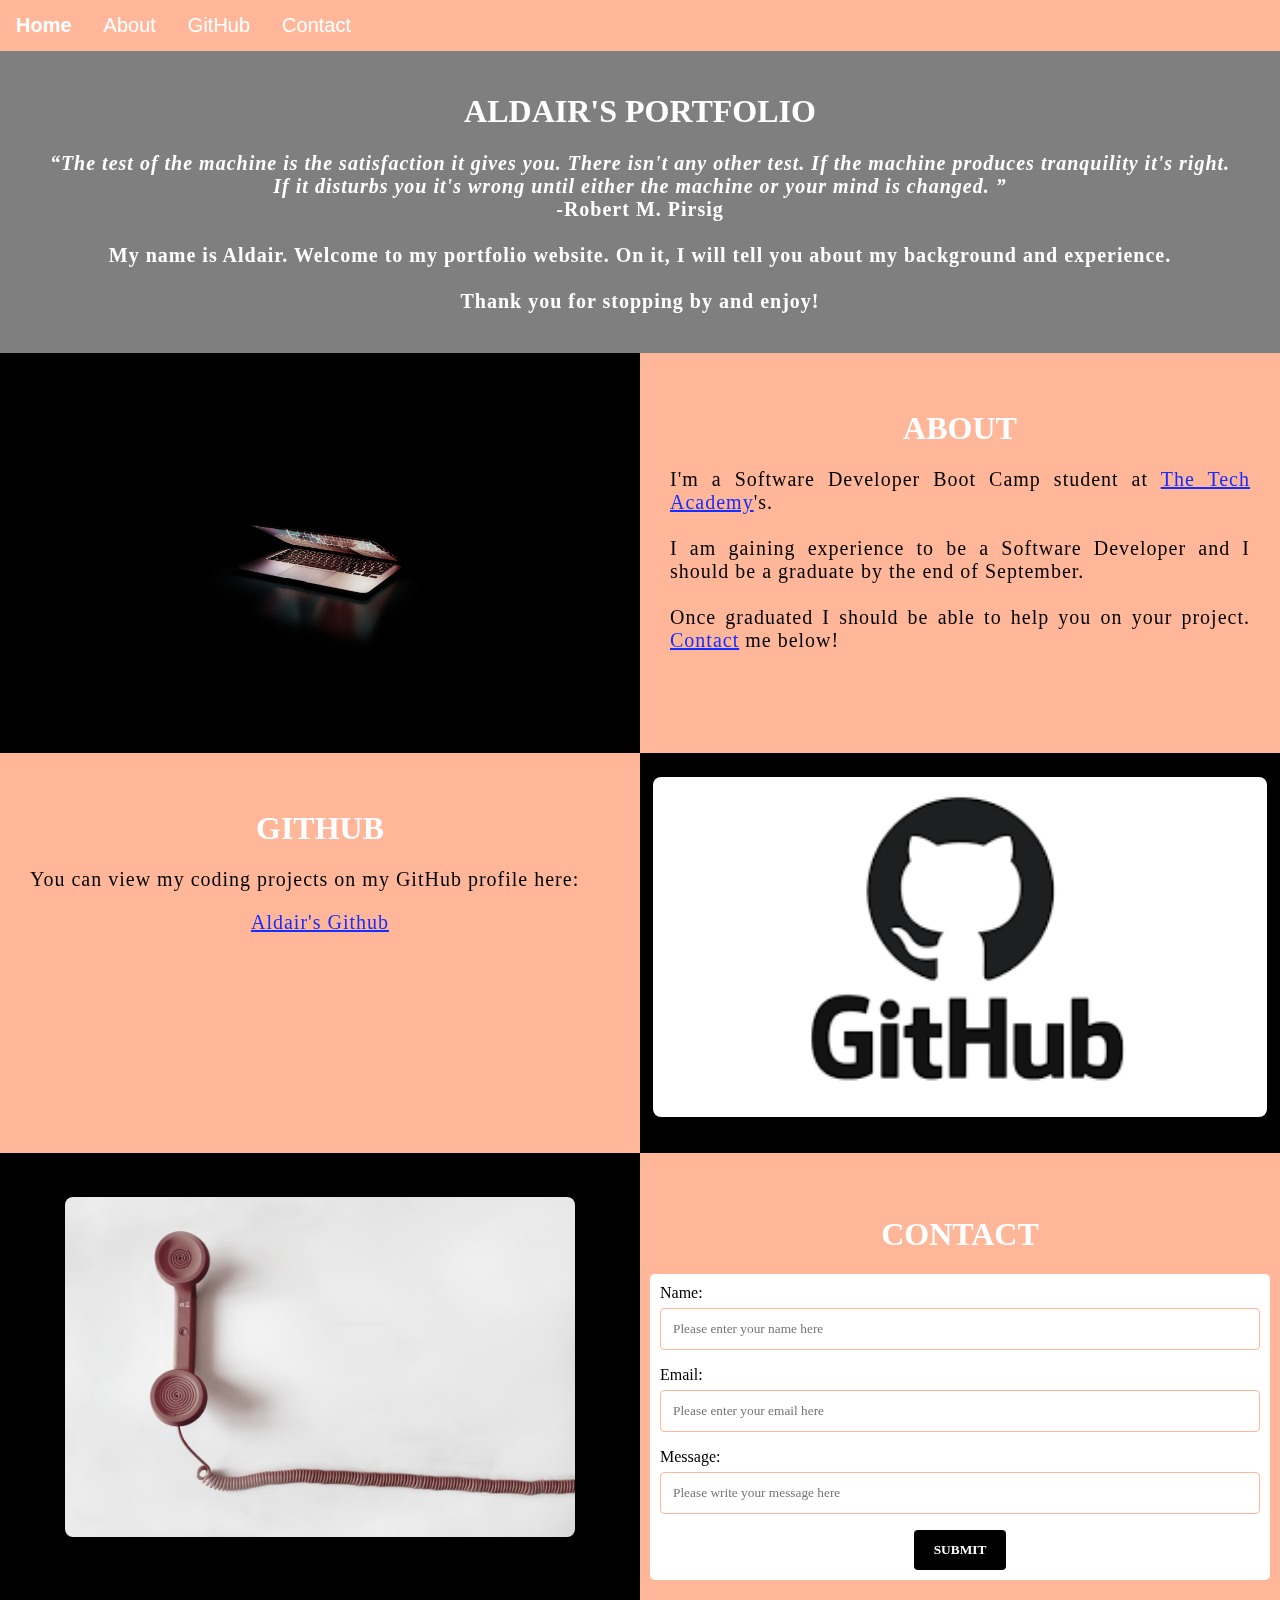
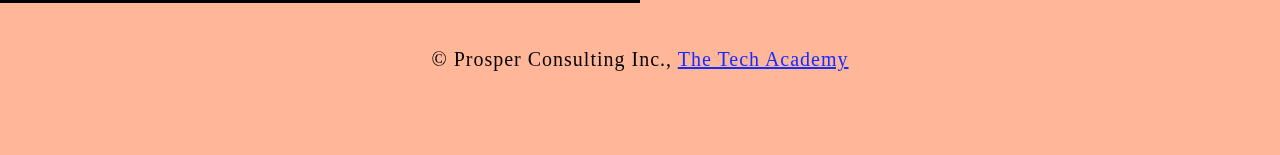
==== index.html @ 4adab044 "index" ====
<!DOCTYPE html>
<html>
    <!--Head-->
    <head>
        <meta charset="UTF-8">
        <meta name="viewport" content="width=device-width" />
        <title>Aldair's portfolio</title>
        <link rel="stylesheet" type="text/css" href="./css/portfolio.css">
    </head>

    <!--Body-->
    <body class="Background">
        
        <!--Navbar-->
        <div class="Navbar">
            <a class="active" href="#Home">Home</a>
            <a href="#About">About</a>
            <a href="#GitHub">GitHub</a>
            <a href="#Contact">Contact</a>
        </div>

        <!--Breaks inserted to add space between navbar and the first heading-->
        <br>
        <br>

        <!--Background video-->
        <div id="Home">
            <video autoplay muted loop id="Typing_Video">
                <source src="images/videos/typing.mp4" type="video/mp4">
                <!--Display message if video fails to run-->
                Your browser does not support HTML5 video.
            </video>
        </div>

        <!--Video text-->
        <div class="Video_Text">
            <h1 class="white-text">Aldair's Portfolio</h1>
            <strong>
                <p class="center">
                    <q>The test of the machine is the satisfaction it gives you. There isn't any other test. If the machine produces tranquility it's right. If it disturbs you it's wrong until either the machine or your mind is changed.
                    </q>
                    <br> -Robert M. Pirsig
                    <br>
                    <br> My name is Aldair. Welcome to my portfolio website. On it, I will tell you about my background and experience.
                    <br>
                    <br> Thank you for stopping by and enjoy! 
                </p>
            </strong>
        </div>

        <!--About section-->
        <div class="Row" id="About">
            <!--Left column-->
            <div class="Column_2">
                <img src="images/port/laptop.jpg" alt="Replace with your own image and description">
            </div>
            <!--Right column-->
            <div class="Column_1">
                <h1>About</h1>
                <p>
                    I'm a Software Developer Boot Camp student at <a href="https://www.learncodinganywhere.com" target="_blank">The Tech Academy</a>'s.
                    <br>
                    <br>I am gaining experience to be a Software Developer and I should be a graduate by the end of September.
                    <br>
                    <br>Once graduated I should be able to help you on your project. <a href="#Contact">Contact</a> me below!
                </p>
            </div>
        </div>

        <!--GitHub section-->
        <div class="Row" id="GitHub">
            <!--Left column-->
            <div class="Column_1">
                <h1>GitHub</h1>
                <p>
                    You can view my coding projects on my GitHub profile here:
                    <br>
                    <p class="center"><a href="https://github.com/aldairespiritu19" target="_blank">Aldair's Github</a></p>
                </p>
            </div>
            <!--Right column-->
            <div class="Column_2">
                <a href="https://github.com/the-tech-academy" target="_blank"><img src="images/port/github.jpg" alt="GitHub Logo"></a>
            </div>
        </div>

        <!--Contact section-->
        <div class="Row" id="Contact">
            <!--Contact image, left column-->
            <div class="Column_2 Column_tall">
                <img src="images/port/contact.jpg" alt="Contact_Image">
            </div>
            <!--Contact form, right column-->
            <div class="Column_1 Column_tall">
                <h1>Contact</h1>
                <!--This specifies where and how to send the form data; we are leaving it blank-->
                <form action="" method="POST"> <!-- Here we are utilizing a 3rd party service to submit the contact form data, insert your formspree endpoint in the action attribute -->
                    <label>Name:</label>
                        <input type="text" placeholder="Please enter your name here">
                    <label>Email:</label>
                        <input type="text" id="Email" name="Email" placeholder="Please enter your email here">
                    <label>Message:</label>
                        <input type="text" id="Message" name="Message" placeholder="Please write your message here">
                        <input type="submit" value="SUBMIT">
                </form>
            </div>
        </div>

        <!--Footer section-->
        <footer>
            <p>
                <p class="center">&copy Prosper Consulting Inc., <a href="https://www.learncodinganywhere.com/" target="_blank">The Tech Academy</a></p>
                <br>
            </p>
        </footer>
    </body>
</html>
---- css/portfolio.css ----
/***** GENERAL STYLING *****/
/* Body */
body {
    margin: 0%  /* This ensures our site displays all the way to the edge of the browser screen */
}

/* Heading 1 elements */
h1 {
    text-transform: uppercase; /* Capitalizing all h1 headings */
    font-family: "Trebuchet MS", Optima; /* Sets the font family of all h1 headings */
    text-align: center; /* Centering all h1 elements */
    margin-top: 3%; /* Adds a small margin above h1 elements */
    color: #ffffff; 
}

/* Heading 1 element hover effect */
h1:hover {
    filter: grayscale(50%); /* Adds a slightly gray filter to the h1 headings when hovered over */
    transform: scale(1.1); /* When the h1 elements are hovered over they increase in size by 1.1 */
    transition: transform 1s; /* This causes the transformation to last 1 second */
}

/* Styling for portfolio title text */
.white-text {
    color: #fff; /* This is used to change the color of the portfolio title text */
}

/* Paragraph elements */
p {
    font-family: Perpetua, Rockwell Extra Bold;
    text-align: justify; /* Justify text within paragraph elements */
    letter-spacing: 1px; /* This expands the text slightly */
    font-size: 20px;
    padding-left: 20px; /* Adds padding to the left of the paragraph element */
    padding-right: 20px; /* Adds padding to the right of the paragraph element */
}

/* Paragraph element hover effect */
p:hover {
    transition: transform 1s; /* This makes the transform effect last 1 second */
	transform: scale(1.01); /* This makes the paragraphs increase slightly in size when hovered over */
}

/* Center class - this applies to all elements with the class "center" */
.center {
    text-align: center; /* This center aligns the text */
}

/* Center class hover effect - This only affects the quote, github link, and footer */
.center:hover {
    transition: transform 2s; /* This makes the transform effect last 2 seconds */
    transform: scale(1.1); /* This makes the elements with class "center" increase in size by 1.1 when hovered over */
}

/* Anchor elements */
a {
    color: rgb(22, 45, 255); /* This ensures all links are blue */
}

/* Quotation elements */
q {
    font-style: italic; /* This makes the quote italicized */
}

/* Image elements */
img {
    filter: grayscale(75%); /* This rids our pictures of 75% of their color */
    border-radius: 8px; /* Gives all images slightly rounded corners */
    max-width: 100%; /* Ensures all images stay within the width of their container */
    height: 340px; /* Sets the height of all images */
    display: block; /* By specifying block display we can ensure our images are able to be centered */
    margin-left: auto; /* In combination with "margin-right: auto" this centers all images */
    margin-right: auto;
}

/* Image element hover effects */
img:hover {
	filter: grayscale(5%);  /* Brings back most of the image's color when hovered over */
    transition: transform 1s; /* Transition lasts 1 second */
	transform: scale(1.1); /* Image is increased slightly when hovered over */
}

/* The @media rule is used in media queries to apply different styles for different media/types of devices */
/* On screens 576px and smaller the images will be 100px tall and centered vertically in the column */
@media screen and (max-width: 576px) {
    img {
        height: 100px;
        margin-top: 150px;
    }
}

/* Styling for footer element */
footer {
    padding: 2%; /* This gives the footer padding that is equal to 2% of the width of the element's area */
    background-color: rgb(255, 182, 153);
}
/***** END OF GENERAL STYLING *****/

/***** NAVBAR STYLING *****/
.Navbar {
    overflow: hidden; /* This ensures that any content that overflows beyond the boundary of our nav bar is not displayed */
    background-color: rgb(255, 182, 153); /* This colors the navbar peach */
    position: fixed; /* This keeps the navbar at the top of the screen as we scroll */
    top: 0; /* This ensures no space is displayed above the navbar */
    width: 100%; /* This makes the navbar span the entire width of the page */
    z-index: 1; /* This ensures other elements don't display over the navbar */
    -webkit-animation: moveNav 5s; /* This applies the moveNav animation below for Safari 4.0 - 8.0 */
    animation: moveNav 5s; /* This applies the moveNav animation for all other browsers */
}

/* moveNav animation effect for moving the nav bar in from the left of the screen */
@keyframes moveNav {
    from {left: -100vw;} /* The navbar is starting off screen to the left */
    to {left: 0vw;} /* This moves the navbar into place on the screen */
}

/* Navbar links */
.Navbar a {
    float: left; /* This specifies that the text floats on the left on the navbar */
    display: block; /* This ensures that other text will be displayed on the same line or row, instead of a new line */
    color: rgb(255, 255, 255); /* This is the font color for text on our navbar */
    padding: 14px 16px; /* This adds padding around our text */
    text-decoration: none; /* This gets rid of the underlines under the text on our navbar */
    font-family: Avant Garde, Helvetica; /* This specifies the font family for text on our navbar */
    font-size: 20px; /* This specifies the font size for text on our navbar */
    text-align: center; /* This centers the text within its container */
    position: relative; /* This sets the text relative to its normal positioning, allowing us to use the animation below */
    -webkit-animation: moveNavText 5.75s; /* Animation for Safari 4.0 - 8.0 */
    animation: moveNavText 5.75s; /* Applies the moveNavText animation for 5.75s */ 
}

/* moveNavText animation effect for moving the navbar text from above the view to the navbar */
@keyframes moveNavText {
    from {top: -100vw;} /* This sets the navbar text 100% above the viewport */
    to {top: 0vw;} /* This lowers the navbar text onto the navbar */
}

/* Screens 576px and smaller will display navbar links equally distributed */
@media screen and (max-width: 576px) {
    .Navbar a{
        width: 25%; /* This makes each link take up 1/4 of the navbar */
        font-size: 12px;
    }
}

/* Navbar hover effects */
.Navbar a:hover {
    background-color: rgb(255, 182, 153); /* Defines the background color that will display when you hover over the link */
    color: rgb(255, 255, 255); /* This defines the font color that will display when navbar a elements are hovered over */
    font-weight: bold; /* This makes the text on the navbar bold when hovered over */
}

/* Navbar home button */
.Navbar a.active { /* This targets the a element on the navbar with the "active" class */
    background-color: rgb(255, 182, 153);
}
/***** END OF NAVBAR STYLING *****/

/***** VIDEO STYLING *****/
/* Formatting for background video */
#Typing_Video {
    position: fixed; /* This fixes the video to the page */
    right: 0; /* This ensures there is no space between the edge of the video and the edge of the page */
    bottom: 0; /* This ensures no space between the bottom of the video and the bottom of the page */
    min-width: 100%; /* This ensures the video is displayed across the full width of the page */
    z-index: -1; /* This places the video behind the other elements on the page */
}

/* Screens that are 576px and smaller will not display the background video */
@media screen and (max-width: 576px) {
    #Typing_Video {
        display: none;
    }
}

/* Texts over the video */
.Video_Text {
    background: rgba(0, 0, 0, 0.5); /* This provides a semi-transparent background for the text to sit over */
    color: rgb(255, 255, 255); /* Makes the font color white */
    width: 100%; /* Ensures the video-text container fills the width of the video */
    padding: 20px; /* This adds padding around the video-text container so that the background goes slightly beyond the text */
    position: relative; /* This sets the text relative to its normal positioning, allowing us to use the animation below */
    -webkit-animation: moveVideoText 5.75s;
    animation: moveVideoText 5.75s;
}

/* This animation effect causes the overlay video text to move up from the bottom of the page upon page load */
@keyframes moveVideoText {
    from {top: -100vw;} /* This sets the position of the video text to above the viewport */
    to {top: 0vw;} /* This moves the video text to the normal positioning on the viewport */
}
/***** END OF VIDEO STYLING *****/

/***** TABLE STYLING -  this section covers the styling of the columns and rows within the table *****/
* { /* The asterisk is a universal selector that applies this effect to all elements on the page */
    box-sizing: border-box; /* This creates a box with a border within which we will place most of our text */
} 

.Column_1 {
    float: left;
    width: 50%; /* This ensures the column takes up half of the page width */
    padding: 10px;
    padding-top: 3%; /* This ensures there is space between the top of the column and our headings */
    height: 400px; /* This sets the height of the column to 400px -  this may need to be adjusted depending on the text you enter */
    background-color: rgb(255, 182, 153); /* Sets the background color of the columns with class Column_1 */
}

/* Screens 576px and smaller will display a scroll bar if the text overflows the column height */
@media screen and (max-width: 576px) {
    .Column_1 {
        overflow: auto;
    }
}

.Column_2 {
    float: left;
    width: 50%;
    padding: 10px;
    padding-top: 1.9%;
    height: 400px;
    background-color: rgb(0, 0, 0);
}

/* This class is applied to the columns in the final row, overriding the height and padding to provide more room for the contact form  while keeping the rest of the formatting from Column_1 or Column_2 */
.Column_tall {
    padding-top: 3.5%;
    height: 450px;
}

/* This inserts something after the content of selected elements (in this case the elements with class "Row") */
.Row:after {
	content: ""; /* By leaving this blank, we are allowing the footer (covered lower down) to be displayed - removing it makes the footer overwrite a column */
	display: table; /* The display property specifies the type of display behavior; the table value tells the browser to treat the element as a table */
	clear: both; /* This clears any other elements from floating on the left or the right of an element */
}
/***** END OF TABLE STYLING *****/

/***** CONTACT FORM STYLING *****/
/* input[type=text] targets all text input sections of the contact form */
input[type=text] {
    width: 100%; /* Each input box covers the full width of the container */
    padding: 12px; /* Adds padding within the text box */
    border: 1px solid rgb(255, 182, 153); /* Setting a solid border and its color */
    border-radius: 4px; /* Slightly rounds the corners of the text box border */
    box-sizing: border-box; /* This creates a box with a border around the contact form input boxes */
    margin-top: 6px; /* Adds a margin to the top of the text box */
    margin-bottom: 16px; /* Adds a margin to the bottom of the text box */
    resize: vertical; /* This allows the user to resize the text boxes vertically */
    font-family: Perpetua, Rockwell Extra Bold;
}

/* Hover effects for input boxes */
input[type=text]:hover {
    box-shadow: 0 0 5px rgb(255, 182, 153) inset; /* This creates a blue shadow in the text box when hovered over by the user */
}

/* Submit button */
input[type=submit] {
    background-color: black; /* Sets the background color of the submit button to black */
    color: white; /* Sets the font color of the Submit button to white */
    font-weight: bold; /* Makes the font of the submit button bold */
    padding: 12px 20px; /* Adds padding to the submit button */
    border: none; /* Removes the border from the submit button */
    border-radius: 4px; /* Gives the submit button the same rounded corners as the text boxes */
    cursor: pointer; /* Changes the cursor to pointer when over the submit button */
    display: block; /* Allows the submit button to be centered */
    margin-left: auto; /* In combination with "margin-right: auto" this will center the submit button */
    margin-right: auto;
    font-family: Perpetua, Rockwell Extra Bold;
}

/* Hover effect for submit button */
input[type=submit]:hover {
    background-color: white; /* Turns the background of the submit button white when the user hovers over it */
    color: rgb(0, 0, 0); /* Turns the font black when hovered over */
    transform: scale(1.5); /* Makes the button increase 1.5 times in size */
    transition: transform 1.5s; /* Makes the transform effect last 1.5 seconds */
}

/* Form element */
form {
    border-radius: 5px; /* Rounds the corners of the contact form */
    background-color: rgb(255, 255, 255); 
    padding: 10px; /* Adds padding to the contact form */
    font-family: "Trebuchet MS", Optima;
}
/***** END OF CONTACT FORM STYLING *****/
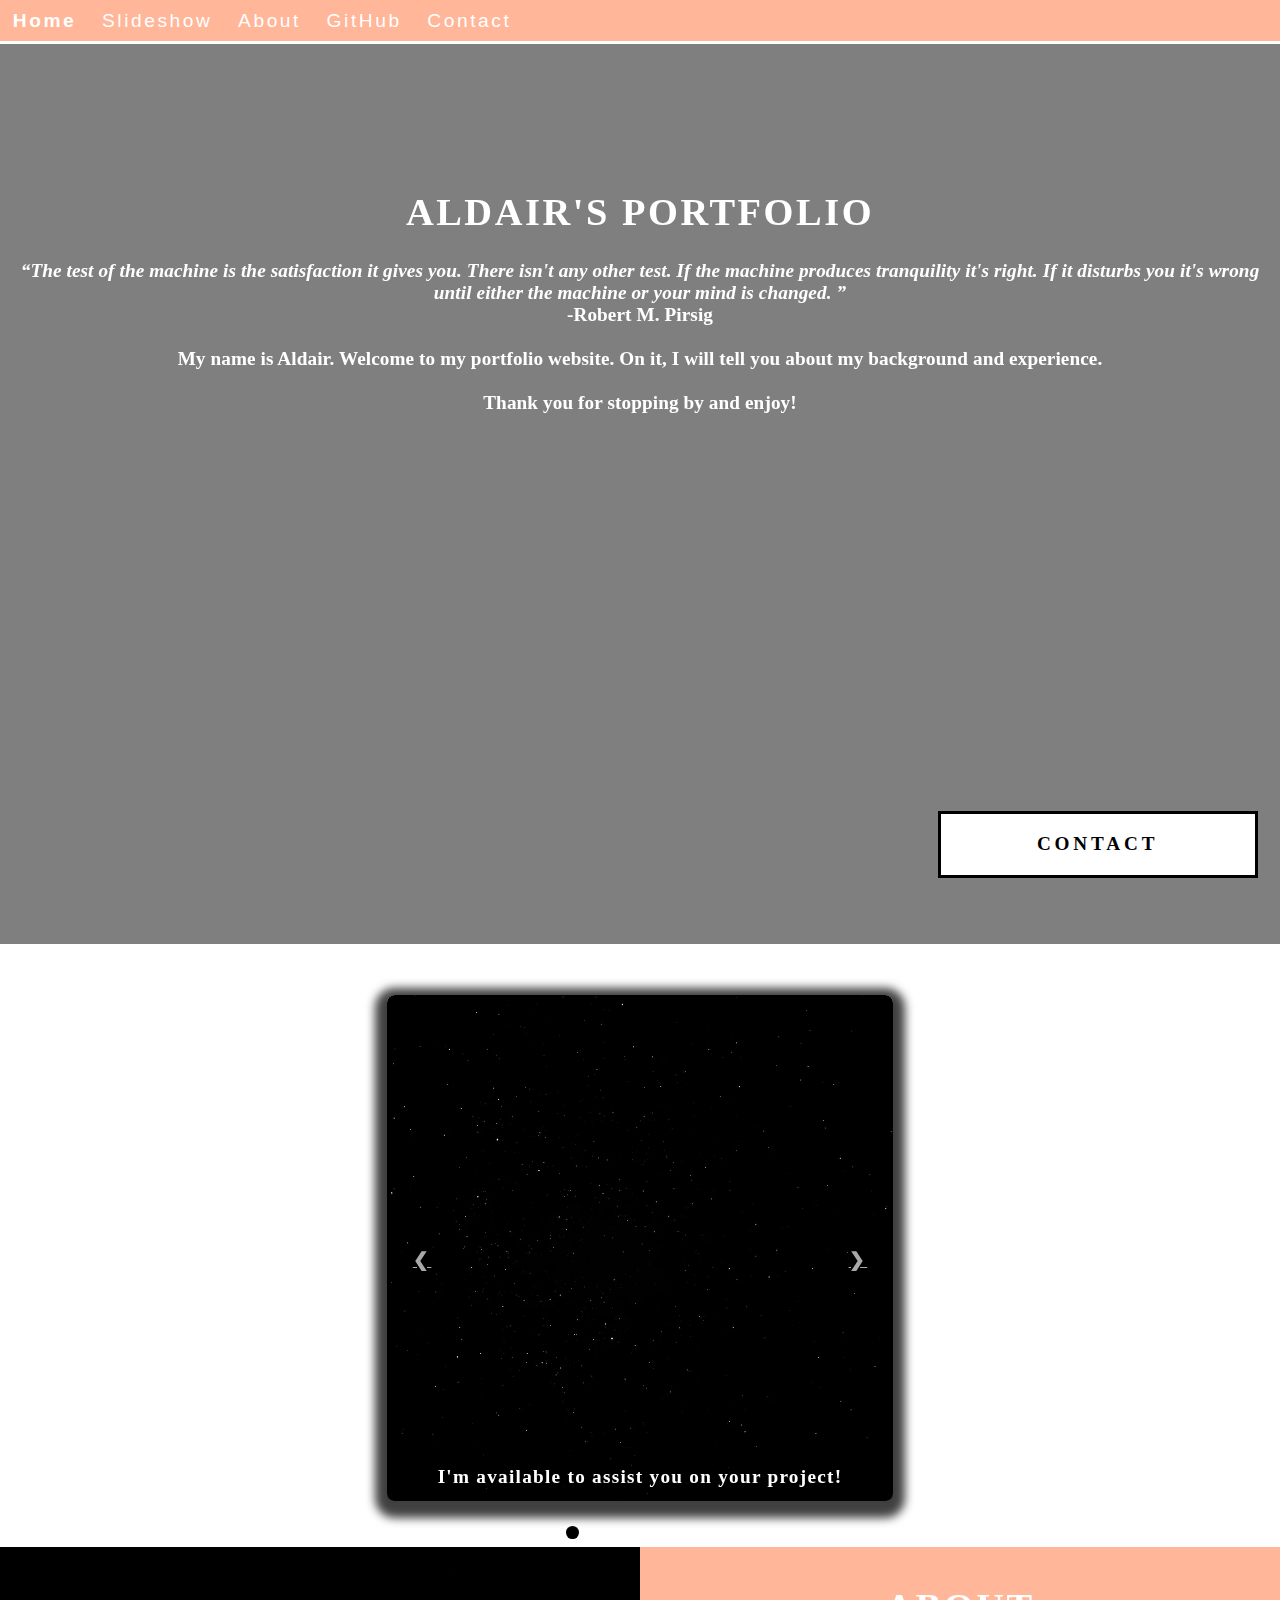
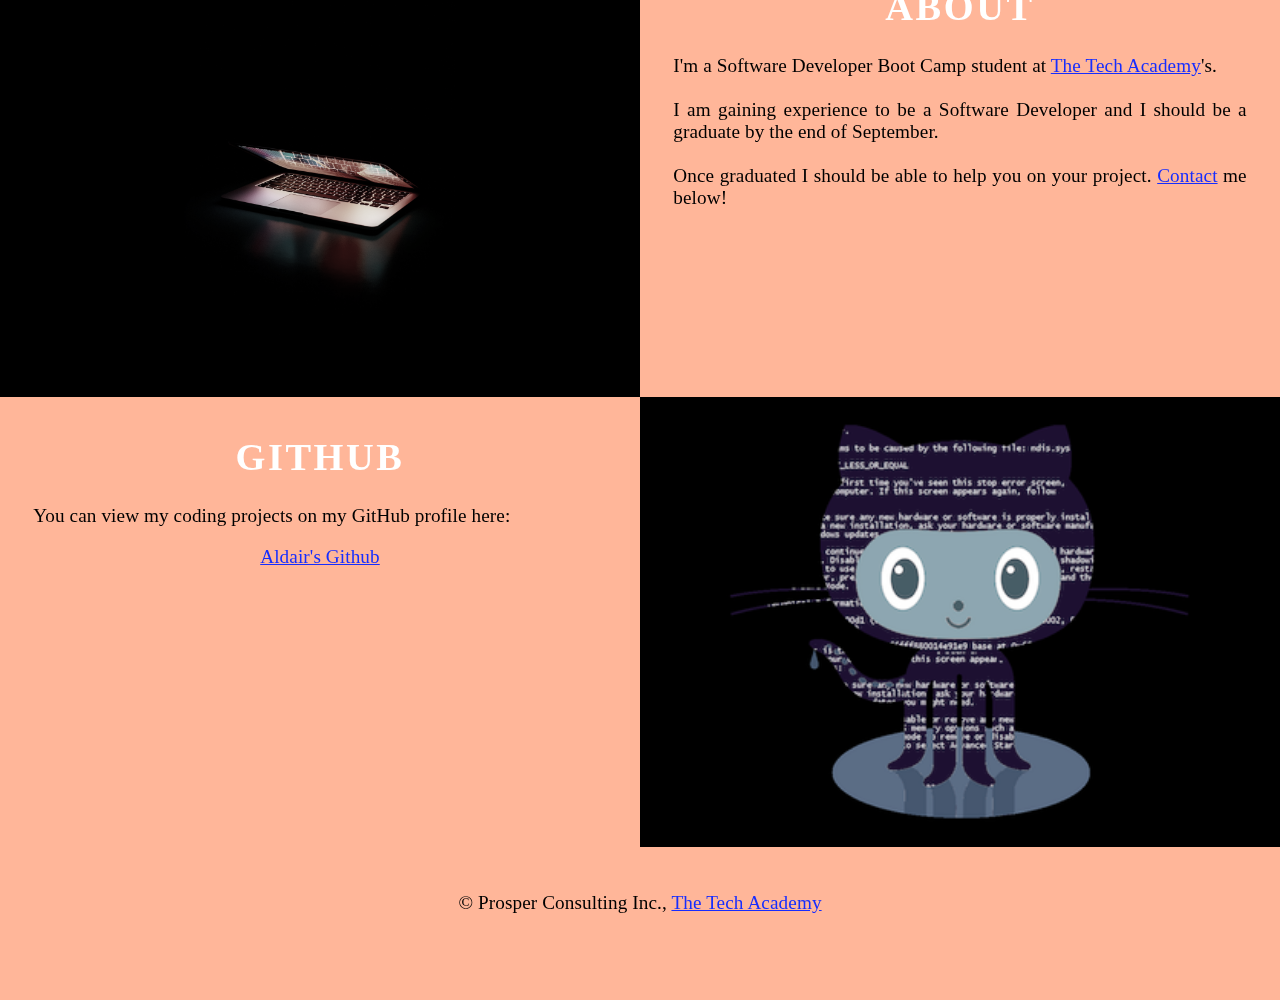
==== commit fede7dcb: "updated" ====
--- a/index.html
+++ b/index.html
@@ -14,9 +14,12 @@
         <!--Navbar-->
         <div class="Navbar">
             <a class="active" href="#Home">Home</a>
+            <!-- New section added -->
+            <a href="#Slideshow">Slideshow</a>
             <a href="#About">About</a>
             <a href="#GitHub">GitHub</a>
-            <a href="#Contact">Contact</a>
+            <!-- Onclick and ondblclick functions added to open and close the contact form -->
+            <a onclick="openForm()" ondblclick="closeForm()">Contact</a>
         </div>
 
         <!--Breaks inserted to add space between navbar and the first heading-->
@@ -48,6 +51,57 @@
             </strong>
         </div>
 
+        <!-- Slideshow section added -->
+        <div id="Slideshow">
+            <div id="Slideshow_Background"> 
+                <div id="Slideshow_Container">
+                    <!-- Slide 1 of 6 -->
+                    <div class="mySlides fade">
+                        <img class="Slideshow_Images" src="images/port/Square Personal Photo.jpg" alt="Picture of yourself">
+                        <div class="text">I'm available to assist you on your project!</div>
+                    </div>
+                    <!-- Slide 2 of 6 -->
+                    <div class="mySlides fade">
+                        <img class="Slideshow_Images" src="images/port/HTML_CSS_and_JavaScript.jpg" alt="HTML, CSS, and JS logos"> 
+                        <div class="text">I am a full-stack software developer,<br> trained in:<br>HTML, CSS, JavaScript,</div>
+                    </div>
+                    <!-- Slide 3 of 6 -->
+                    <div class="mySlides fade">
+                        <img class="Slideshow_Images" src="images/port/Python.jpg" alt="Python logo">
+                        <div class="text">the popular programming language Python,</div>
+                    </div>
+                    <!-- Slide 4 of 6 -->
+                    <div class="mySlides fade">
+                        <img class="Slideshow_Images" src="images/port/C_Sharp_and_Dot_NET.jpg" alt="C# logo">
+                        <div class="text">C#, .NET Framework, ASP.NET, MVC, </div>
+                    </div>
+                    <!-- Slide 5 of 6 -->
+                    <div class="mySlides fade">
+                        <img class="Slideshow_Images" src="images/port/SQL_and_Database.jpg" alt="SQL logo"> 
+                        <div class="text">back end development, databases and SQL.</div>
+                    </div>
+                    <!-- Slide 6 of 6 -->
+                    <div class="mySlides fade">
+                        <img class="Slideshow_Images" src="images/port/Square Custom Picture.jpg" alt="Replace with a picture of your choosing"> 
+                        <div class="text"><a class="white-text" onclick="openForm()" href="#Contact">Contact me now!</a></div> 
+                    </div>
+                    <!-- Previous and next buttons -->
+                    <a class="Previous" onclick="plusSlides(-1)">&#10094;</a>
+                    <a class="Next" onclick="plusSlides(1)">&#10095;</a>
+                </div>
+                <br> <!-- Adds a space between the slideshow images and the dots -->
+
+                <!-- Slideshow dots (these are another way for users to navigate through the slideshow) -->
+                <div style="text-align: center">
+                    <span class="dot" onclick="currentSlide(1)"></span>
+                    <span class="dot" onclick="currentSlide(2)"></span>
+                    <span class="dot" onclick="currentSlide(3)"></span> 
+                    <span class="dot" onclick="currentSlide(4)"></span> 
+                    <span class="dot" onclick="currentSlide(5)"></span> 
+                    <span class="dot" onclick="currentSlide(6)"></span> 
+                </div>
+            </div>
+
         <!--About section-->
         <div class="Row" id="About">
             <!--Left column-->
@@ -62,7 +116,7 @@
                     <br>
                     <br>I am gaining experience to be a Software Developer and I should be a graduate by the end of September.
                     <br>
-                    <br>Once graduated I should be able to help you on your project. <a href="#Contact">Contact</a> me below!
+                    <br>Once graduated I should be able to help you on your project. <a onclick="openForm()">Contact</a> me below!
                 </p>
             </div>
         </div>
@@ -80,28 +134,27 @@
             </div>
             <!--Right column-->
             <div class="Column_2">
-                <a href="https://github.com/the-tech-academy" target="_blank"><img src="images/port/github.jpg" alt="GitHub Logo"></a>
+                <a href="https://github.com/aldairespiritu19" target="_blank"><img src="images/port/github.jpg" alt="GitHub Logo"></a>
             </div>
         </div>
 
-        <!--Contact section-->
-        <div class="Row" id="Contact">
-            <!--Contact image, left column-->
-            <div class="Column_2 Column_tall">
-                <img src="images/port/contact.jpg" alt="Contact_Image">
-            </div>
-            <!--Contact form, right column-->
-            <div class="Column_1 Column_tall">
-                <h1>Contact</h1>
-                <!--This specifies where and how to send the form data; we are leaving it blank-->
-                <form action="" method="POST"> <!-- Here we are utilizing a 3rd party service to submit the contact form data, insert your formspree endpoint in the action attribute -->
-                    <label>Name:</label>
-                        <input type="text" placeholder="Please enter your name here">
-                    <label>Email:</label>
-                        <input type="text" id="Email" name="Email" placeholder="Please enter your email here">
-                    <label>Message:</label>
-                        <input type="text" id="Message" name="Message" placeholder="Please write your message here">
-                        <input type="submit" value="SUBMIT">
+        <!-- Contact form -->
+        <div id="Contact">
+            <button onclick="openForm()" class="Pop_Up_Button">CONTACT</button>
+            <div class="form-popup" id="myForm">
+                 <form action="https://formspree.io/info@learncodinganywhere.com" method="POST" class="form-container"> <!-- Here we are using a free online service from https://formspree.io/ to send our contact form to an email address of our choosing - note: it will not run unless live on the internet, you have to push it to your online website first -->
+                     <h1>Contact</h1>
+                     <label for="name"><b>Name</b></label>
+                       <input type="text" placeholder="Type your name here" name="name" required>
+                     <label for="phone"><b>Phone</b></label>
+                       <input type="text" placeholder="Type your phone number here" name="phone">
+                     <label for="email"><b>Email</b></label>		
+                       <input type="text" placeholder="Type your email address here" name="email" required>
+                     <label for="message"><b>Message</b></label>
+                       <input type="text" placeholder="Type your message here" name="message">
+          
+                     <button type="submit" class="btn">SUBMIT</button>
+                     <button type="button" class="btn cancel" onclick="closeForm()">CLOSE</button>
                 </form>
             </div>
         </div>
@@ -113,5 +166,6 @@
                 <br>
             </p>
         </footer>
+        <script src="js/portfolio.js"></script>
     </body>
 </html>--- a/css/portfolio.css
+++ b/css/portfolio.css
@@ -1,7 +1,25 @@
 /***** GENERAL STYLING *****/
+
+/*Affects entire document */
+html {
+    scroll-behavior: smooth; /*This ensures that the page scrolling is smooth when the buttons on the nav bar is clicked */
+}
+
 /* Body */
 body {
-    margin: 0%  /* This ensures our site displays all the way to the edge of the browser screen */
+    margin: 0%;  /* This ensures our site displays all the way to the edge of the browser screen */
+    opacity: 1; /* This and transition affect the page loading fade in effect */
+    transition: 3s opacity; /* This causes a 3 second fade in */
+    letter-spacing: .2vw; /* vw is a relative measurement, 1vw is equal to 1% of the viewport width */
+    font-family: Avant Garde, Helvetica;
+    font-size: 1.5vw; 
+    overflow-x: hidden; /* This prevents the horizontal scroll bar from appearing when the quote is hovered over */
+    user-select: none; /* This prevents the text on the webpage from being highlighted by the user */
+}
+
+/* This section contributes to the fade effect for the page that occurs when the page is loaded */
+body.fade-out {
+    opacity: .1; /* This sets the level of opacity at the start of page load */
 }
 
 /* Heading 1 elements */
@@ -15,7 +33,7 @@
 
 /* Heading 1 element hover effect */
 h1:hover {
-    filter: grayscale(50%); /* Adds a slightly gray filter to the h1 headings when hovered over */
+    filter: grayscale(5%); /* Adds a slightly gray filter to the h1 headings when hovered over */
     transform: scale(1.1); /* When the h1 elements are hovered over they increase in size by 1.1 */
     transition: transform 1s; /* This causes the transformation to last 1 second */
 }
@@ -23,16 +41,17 @@
 /* Styling for portfolio title text */
 .white-text {
     color: #fff; /* This is used to change the color of the portfolio title text */
+    padding-top: 10vh; /* Adds padding (equal to 10% of the viewport height) to the top of the Portfolio Title text */
 }
 
 /* Paragraph elements */
 p {
     font-family: Perpetua, Rockwell Extra Bold;
     text-align: justify; /* Justify text within paragraph elements */
-    letter-spacing: 1px; /* This expands the text slightly */
-    font-size: 20px;
-    padding-left: 20px; /* Adds padding to the left of the paragraph element */
-    padding-right: 20px; /* Adds padding to the right of the paragraph element */
+    letter-spacing: .1px; /* This expands the text slightly */
+    font-size: 1.5vw;
+    padding-left: 1vw; /* Adds padding to the left of the paragraph element */
+    padding-right: 1vw; /* Adds padding to the right of the paragraph element */
 }
 
 /* Paragraph element hover effect */
@@ -55,6 +74,8 @@
 /* Anchor elements */
 a {
     color: rgb(22, 45, 255); /* This ensures all links are blue */
+    cursor: pointer; /* This ensures all links change the mouse to a pointer when hovered over or clicked */
+    text-decoration: underline; /* This ensures all links are underlined */
 }
 
 /* Quotation elements */
@@ -67,17 +88,14 @@
     filter: grayscale(75%); /* This rids our pictures of 75% of their color */
     border-radius: 8px; /* Gives all images slightly rounded corners */
     max-width: 100%; /* Ensures all images stay within the width of their container */
-    height: 340px; /* Sets the height of all images */
+    height: 100%; /* Sets the height of all images */
     display: block; /* By specifying block display we can ensure our images are able to be centered */
-    margin-left: auto; /* In combination with "margin-right: auto" this centers all images */
-    margin-right: auto;
+    margin: auto auto auto auto; /* In combination with "margin-right: auto" this centers all images */
 }
 
 /* Image element hover effects */
 img:hover {
 	filter: grayscale(5%);  /* Brings back most of the image's color when hovered over */
-    transition: transform 1s; /* Transition lasts 1 second */
-	transform: scale(1.1); /* Image is increased slightly when hovered over */
 }
 
 /* The @media rule is used in media queries to apply different styles for different media/types of devices */
@@ -119,10 +137,10 @@
     float: left; /* This specifies that the text floats on the left on the navbar */
     display: block; /* This ensures that other text will be displayed on the same line or row, instead of a new line */
     color: rgb(255, 255, 255); /* This is the font color for text on our navbar */
-    padding: 14px 16px; /* This adds padding around our text */
+    padding: .75vw 1vw; /* This adds padding around our text */
     text-decoration: none; /* This gets rid of the underlines under the text on our navbar */
     font-family: Avant Garde, Helvetica; /* This specifies the font family for text on our navbar */
-    font-size: 20px; /* This specifies the font size for text on our navbar */
+    font-size: 1.5vw; /* This specifies the font size for text on our navbar */
     text-align: center; /* This centers the text within its container */
     position: relative; /* This sets the text relative to its normal positioning, allowing us to use the animation below */
     -webkit-animation: moveNavText 5.75s; /* Animation for Safari 4.0 - 8.0 */
@@ -138,7 +156,7 @@
 /* Screens 576px and smaller will display navbar links equally distributed */
 @media screen and (max-width: 576px) {
     .Navbar a{
-        width: 25%; /* This makes each link take up 1/4 of the navbar */
+        width: 20%; /* This makes each link take up 1/4 of the navbar */
         font-size: 12px;
     }
 }
@@ -148,6 +166,7 @@
     background-color: rgb(255, 182, 153); /* Defines the background color that will display when you hover over the link */
     color: rgb(255, 255, 255); /* This defines the font color that will display when navbar a elements are hovered over */
     font-weight: bold; /* This makes the text on the navbar bold when hovered over */
+    cursor: pointer;
 }
 
 /* Navbar home button */
@@ -178,10 +197,11 @@
     background: rgba(0, 0, 0, 0.5); /* This provides a semi-transparent background for the text to sit over */
     color: rgb(255, 255, 255); /* Makes the font color white */
     width: 100%; /* Ensures the video-text container fills the width of the video */
-    padding: 20px; /* This adds padding around the video-text container so that the background goes slightly beyond the text */
+    height: 100vh; /* This ensures the video-text container fills the height of the viewport so that the slideshow is not partially displayed */
+    padding-top: 2vh; /* This adds padding around the video-text container so that the background goes slightly beyond the text */
     position: relative; /* This sets the text relative to its normal positioning, allowing us to use the animation below */
-    -webkit-animation: moveVideoText 5.75s;
-    animation: moveVideoText 5.75s;
+    -webkit-animation: moveVideoText 5.75s; /* Animation for Safari 4.0 - 8.0 */
+    animation: moveVideoText 5.75s; /* moveVideoText animation set to 5.75s to match the movenavText animation */
 }
 
 /* This animation effect causes the overlay video text to move up from the bottom of the page upon page load */
@@ -189,6 +209,118 @@
     from {top: -100vw;} /* This sets the position of the video text to above the viewport */
     to {top: 0vw;} /* This moves the video text to the normal positioning on the viewport */
 }
+
+/***** Slideshow Styling *****/
+#Slideshow_Background {
+    background: rgba(255, 255, 255, 0.35); /* This creates a slightly transparent white background that's palced over the video in the background */    
+}
+
+.mySlides{
+    display: none; /* This prevents the images from being displayed, we will use JS to display these */
+}
+
+/* Slideshow section / container */
+#Slideshow_Container {
+    width: 39.5vw; /* Relative sizing of the container for the slidewshow set to 39.5% of the viewport width */
+    height: auto; /* The height of the container is automatically adjusted based on the content it is displaying */
+    padding-top: 4%; /* Adds a small padding to the top of the slideshow container */
+    position: relative; /* This sets the container relative to its normal positioning */
+    margin:auto; /* This will horizontally center the container on the page */
+}
+
+/* Images contained within the slideshow */
+.Slideshow_Images {
+    vertical-align: middle; /* This centers the images vertically within the slideshow container */
+    height: auto; /* The height of the images is automatically adjusted based on the content, ie if your images are different sizes, they will display as different sizes */
+    box-shadow: 0px 5px 10px 12px rgba(0, 0, 0, .75); /* Adds a shadow around the slideshow images */
+    width: 100%; /* The width of the images is automatically adjusted based on the content */
+}
+
+/* Next and previous buttons */
+.Previous, .Next {
+    cursor: pointer; /* Changes the mouse to a pointer when the buttons are selected */
+    position: absolute; /* This makes the next and previous buttons positioned relative to the slideshow container */
+    top: 50%; /* This moves the buttons up in the slideshow container */
+    width: auto; /* The width of the buttons is automatically adjusted based on the content */
+    padding: 2vw; /* Adds padding equal to 2% of the viewport width */
+    color: darkgray; 
+    font-weight: bold;
+    font-size: 1.5vw;
+    border-radius: 0 3px 3px 0; /* Adds a slightly rounded border on the top and bottom right corners */
+    user-select: none; /* This property makes it so that the user cannot highlight the text */
+    transition: 0.6s ease; /* This specifies the details of the hover transition for these elements */
+}
+
+/* Positioning the next button on the right hand side */
+.Next {
+    right: 0; /* This moves the next button to the right side of the slideshow container */
+    border-radius: 3px 0 0 3px; /* This changes the border radius on the next button to the top and bottom left of the button */
+}
+
+/* Hover effect on slide show buttons */
+.Previous:hover, .Next:hover {
+    background-color: rgba(0, 0, 0, 0.8); /* Makes the background of the arrows a transparent gray color */
+    color: white; /* Makes the arrows white when hovered over */
+}
+
+/* Slideshow text */
+.text {
+    color: white; 
+    padding: 1vw;
+    position: absolute; /* This ensures the text is positioned within the image */
+    bottom: 0; /* This property sets the text at the bottom of the image */
+    width: 100%; /* The element covers the full width of the image */
+    text-align: center; /* The text is center aligned within the image */
+    font-family: Perpetua, Rockwell Extra Bold;
+    letter-spacing: .1vw; /* This gives slight spacing between the letters */
+    font-size: 1.5vw; /* Font size is relative to the size of the viewport width */
+    background-color: rgba(0, 0, 0, 0.75); /* Gives a slightly transparent black background */
+    font-weight: bold;
+    border-radius: 0px 0px 7px 7px; /* Gives the text background rounded corners on the bottom left and right corners */
+}
+
+/* Styling of the dots under the slideshow */
+.dot {
+    cursor: pointer; /* The cursor changes to pointer when hovered over the dots */
+    height: 1vw; /* The dots are sized relative to the viewport width */
+    width: 1vw;
+    margin: .25vw; /* adds additional spacing between the dots */ 
+    background-color: white; /* Makes the dots white */
+    border-radius: 50%; /* Makes the dots circles by rounding each corner */
+    display: inline-block; /* Allows the dots to sit next to eachother rather than on a new line */
+    transition: background-color 0.6s ease; /* When clicked on the dots transition to a different color when clicked or hovered over (the affect is defined below) */
+    z-index: 1; /* This ensures the dots will be displayed above any other elements */
+}
+
+/* Hover effect for slideshow dots */
+.active, .dot:hover {
+    background-color: black; /* Sets the color of the dots when active or hovered over */
+}
+
+/* Fading animation for slideshow */
+.fade {
+    animation-name: fade; /* Fade animation is defined below */
+    animation-duration: 1.5s; /* The animation lasts 1.5 seconds */
+    -webkit-animation-name: fade; /* Same as above for Safari 4.0-8.0 */
+    -webkit-animation-duration: 1.5s;
+}
+
+@-webkit-keyframes fade {
+    from {opacity: .4;} /* Image starts transparent */
+    to {opacity: 1;} /* Image ends opaque */
+}
+
+@keyframes fade {
+    from {opacity: .4;} /* Image starts transparent */
+    to {opacity: 1;} /* Image ends opaque */
+}
+/***** End Slideshow Styling *****/
+
+/***** Table Styling -  this section covers the styling of the columns and rows within the table *****/
+* { /*The asterisk is a universal selector that applies this effect to all elements on the page */
+    box-sizing: border-box; /* This creates a box with a border within which we will place most of our text */
+} 
+
 /***** END OF VIDEO STYLING *****/
 
 /***** TABLE STYLING -  this section covers the styling of the columns and rows within the table *****/
@@ -199,9 +331,8 @@
 .Column_1 {
     float: left;
     width: 50%; /* This ensures the column takes up half of the page width */
-    padding: 10px;
-    padding-top: 3%; /* This ensures there is space between the top of the column and our headings */
-    height: 400px; /* This sets the height of the column to 400px -  this may need to be adjusted depending on the text you enter */
+    padding: 1.6%;
+    height: 450px; /* This sets the height of the column to 400px -  this may need to be adjusted depending on the text you enter */
     background-color: rgb(255, 182, 153); /* Sets the background color of the columns with class Column_1 */
 }
 
@@ -215,16 +346,9 @@
 .Column_2 {
     float: left;
     width: 50%;
-    padding: 10px;
-    padding-top: 1.9%;
-    height: 400px;
+    padding: 1.6%;
+    height: 450px;
     background-color: rgb(0, 0, 0);
-}
-
-/* This class is applied to the columns in the final row, overriding the height and padding to provide more room for the contact form  while keeping the rest of the formatting from Column_1 or Column_2 */
-.Column_tall {
-    padding-top: 3.5%;
-    height: 450px;
 }
 
 /* This inserts something after the content of selected elements (in this case the elements with class "Row") */
@@ -233,55 +357,103 @@
 	display: table; /* The display property specifies the type of display behavior; the table value tells the browser to treat the element as a table */
 	clear: both; /* This clears any other elements from floating on the left or the right of an element */
 }
-/***** END OF TABLE STYLING *****/
-
-/***** CONTACT FORM STYLING *****/
-/* input[type=text] targets all text input sections of the contact form */
-input[type=text] {
-    width: 100%; /* Each input box covers the full width of the container */
-    padding: 12px; /* Adds padding within the text box */
-    border: 1px solid rgb(255, 182, 153); /* Setting a solid border and its color */
-    border-radius: 4px; /* Slightly rounds the corners of the text box border */
-    box-sizing: border-box; /* This creates a box with a border around the contact form input boxes */
-    margin-top: 6px; /* Adds a margin to the top of the text box */
-    margin-bottom: 16px; /* Adds a margin to the bottom of the text box */
-    resize: vertical; /* This allows the user to resize the text boxes vertically */
-    font-family: Perpetua, Rockwell Extra Bold;
-}
-
-/* Hover effects for input boxes */
-input[type=text]:hover {
-    box-shadow: 0 0 5px rgb(255, 182, 153) inset; /* This creates a blue shadow in the text box when hovered over by the user */
+/***** End of Table Styling *****/
+
+/***** Contact Form Styling *****/
+/* Button used to open the contact form - fixed at the bottom of the page */
+.Pop_Up_Button {
+    position: fixed; /* The element is positioned relative to the viewport and stays in the same location no matter what */
+    bottom: 1.75vw; /* Positions the button slightly up from the bottom of the viewport */
+    right: 1.75vw; /* Positions the viewport slightly right from the side of the viewport */
+    width: 25vw; /* Sets the width relative to the viewport width */
+    background-color: white; /* Sets the background color of the button to white */
+    color: black; /* Sets the color of the button text to black */
+    border: solid black; /* This makes a solid black border around the button */
+    cursor: pointer; /* This changes the cursor when hovered over the button to a pointer */
+    -webkit-animation: movePopup 5s; /* Animation for 5 seconds for Safari 4.0-8.0 */
+    animation: movePopup 5s; /* Animation set for 5 seconds */
+}
+
+/* movePopup animation moves the button from off the right side of the screen to its fixed location on the viewport */
+@keyframes movePopup {
+    from {right: -40vw;} 
+    to {right: 1.75vw;}
+}
+
+@-webkit-keyframes movePopup {
+    from {right: -40vw;} 
+    to {right: 1.75vw;}
+}
+
+/* Styling for the contact form */
+.form-popup {
+    border: 3px solid rgb(0, 0, 0); /* Creates a solid light gray border around the contact form */
+    z-index: 8; /* This z-index ensures the contact form shows above all other elements on the page */
+    display: none; /* Set the display to none, we will use JavaScript to show the contact form */
+    position: fixed; /* The form stays in the same location no matter what */
+    bottom: .5vw; /* Slightly up from the bottom of the viewport */
+    right: .5vw; /* Slightly in from the right side of the viewport */
+}
+
+/* Form styling */
+.form-container {
+    max-width: 49vw; /* Relative sizing of the form container - 49% of the viewport width */
+    padding: 1vw; /* Adds padding between the form-popup and the form-container */
+    background-color: rgb(0, 0, 0); 
+}
+
+/* Input fields */
+.form-container input[type=text] {
+    width: 100%; /* The input boxes completely fill the width of the form-container */
+    padding: .93vw; /* Adds padding to the input boxes */
+    margin: .6vw 0 .6vw 0; /* Adds space between the input boxes and the labels */
+    border: none; /* Removes the border from the input boxes */
+    background: rgb(255, 255, 255); /* Sets the background color of the input boxes */
+    font-size: 1vw; /* Relative font sizing based on the width of the viewport */
+}
+
+/* General styling for all buttons */
+button {
+    font-family: "Trebuchet MS", Optima;
+    letter-spacing: .3vw; /* Adds slight spacing between the letters */
+    font-size: 1.5vw; /* Relative sizing of text */
+    font-weight: bold; 
+    padding: 1.5vw; /* Adds padding to the text in the button */
+    cursor: pointer; /* Changes the cursor to pointer over button elements */
+    width: 100%; /* Sets the width of the buttons to 100% of their containers */
+    height: auto; /* Allows the height to be resized depending on the content showing */
+}
+
+/* Hover effect for contact and submit buttons */
+button:hover, .form-container .btn:hover {
+    color: white; /* This makes the text in the buttons white when hovered over */
+    background-color: rgb(255, 182, 153); /* The background of the button changes to peach when hovered over */
+    transition-duration: 1s; /* This makes the transition last 1 second */
+    -webkit-transition-duration: 1s; /* For Safari 4.0-8.0 */
+    border-color: rgb(255, 255, 255); /* The border turns silver when the button is hovered over */
 }
 
 /* Submit button */
-input[type=submit] {
-    background-color: black; /* Sets the background color of the submit button to black */
-    color: white; /* Sets the font color of the Submit button to white */
-    font-weight: bold; /* Makes the font of the submit button bold */
-    padding: 12px 20px; /* Adds padding to the submit button */
-    border: none; /* Removes the border from the submit button */
-    border-radius: 4px; /* Gives the submit button the same rounded corners as the text boxes */
-    cursor: pointer; /* Changes the cursor to pointer when over the submit button */
-    display: block; /* Allows the submit button to be centered */
-    margin-left: auto; /* In combination with "margin-right: auto" this will center the submit button */
-    margin-right: auto;
-    font-family: Perpetua, Rockwell Extra Bold;
-}
-
-/* Hover effect for submit button */
-input[type=submit]:hover {
-    background-color: white; /* Turns the background of the submit button white when the user hovers over it */
-    color: rgb(0, 0, 0); /* Turns the font black when hovered over */
-    transform: scale(1.5); /* Makes the button increase 1.5 times in size */
-    transition: transform 1.5s; /* Makes the transform effect last 1.5 seconds */
-}
-
-/* Form element */
-form {
-    border-radius: 5px; /* Rounds the corners of the contact form */
-    background-color: rgb(255, 255, 255); 
-    padding: 10px; /* Adds padding to the contact form */
-    font-family: "Trebuchet MS", Optima;
-}
-/***** END OF CONTACT FORM STYLING *****/+.form-container .btn {
+    background-color: white; 
+    color: black;
+    border-color: rgb(255, 182, 153);
+    margin-bottom: 1vh; /* Adds space between the submit button and the close button */
+}
+
+/* Close button */
+.form-container .cancel {
+    background-color: rgb(255, 255, 255);
+    color: rgb(0, 0, 0);
+    border-color: rgb(255, 182, 153);
+}
+
+/* Styling for close button on hover */
+.form-container .cancel:hover {
+    color: white;
+    background-color: rgb(255, 182, 153);
+    transition-duration: 1s;
+    -webkit-transition-duration: 1s;
+    border-color: rgb(255, 255, 255);
+}
+/***** End of Contact Form Styling *****/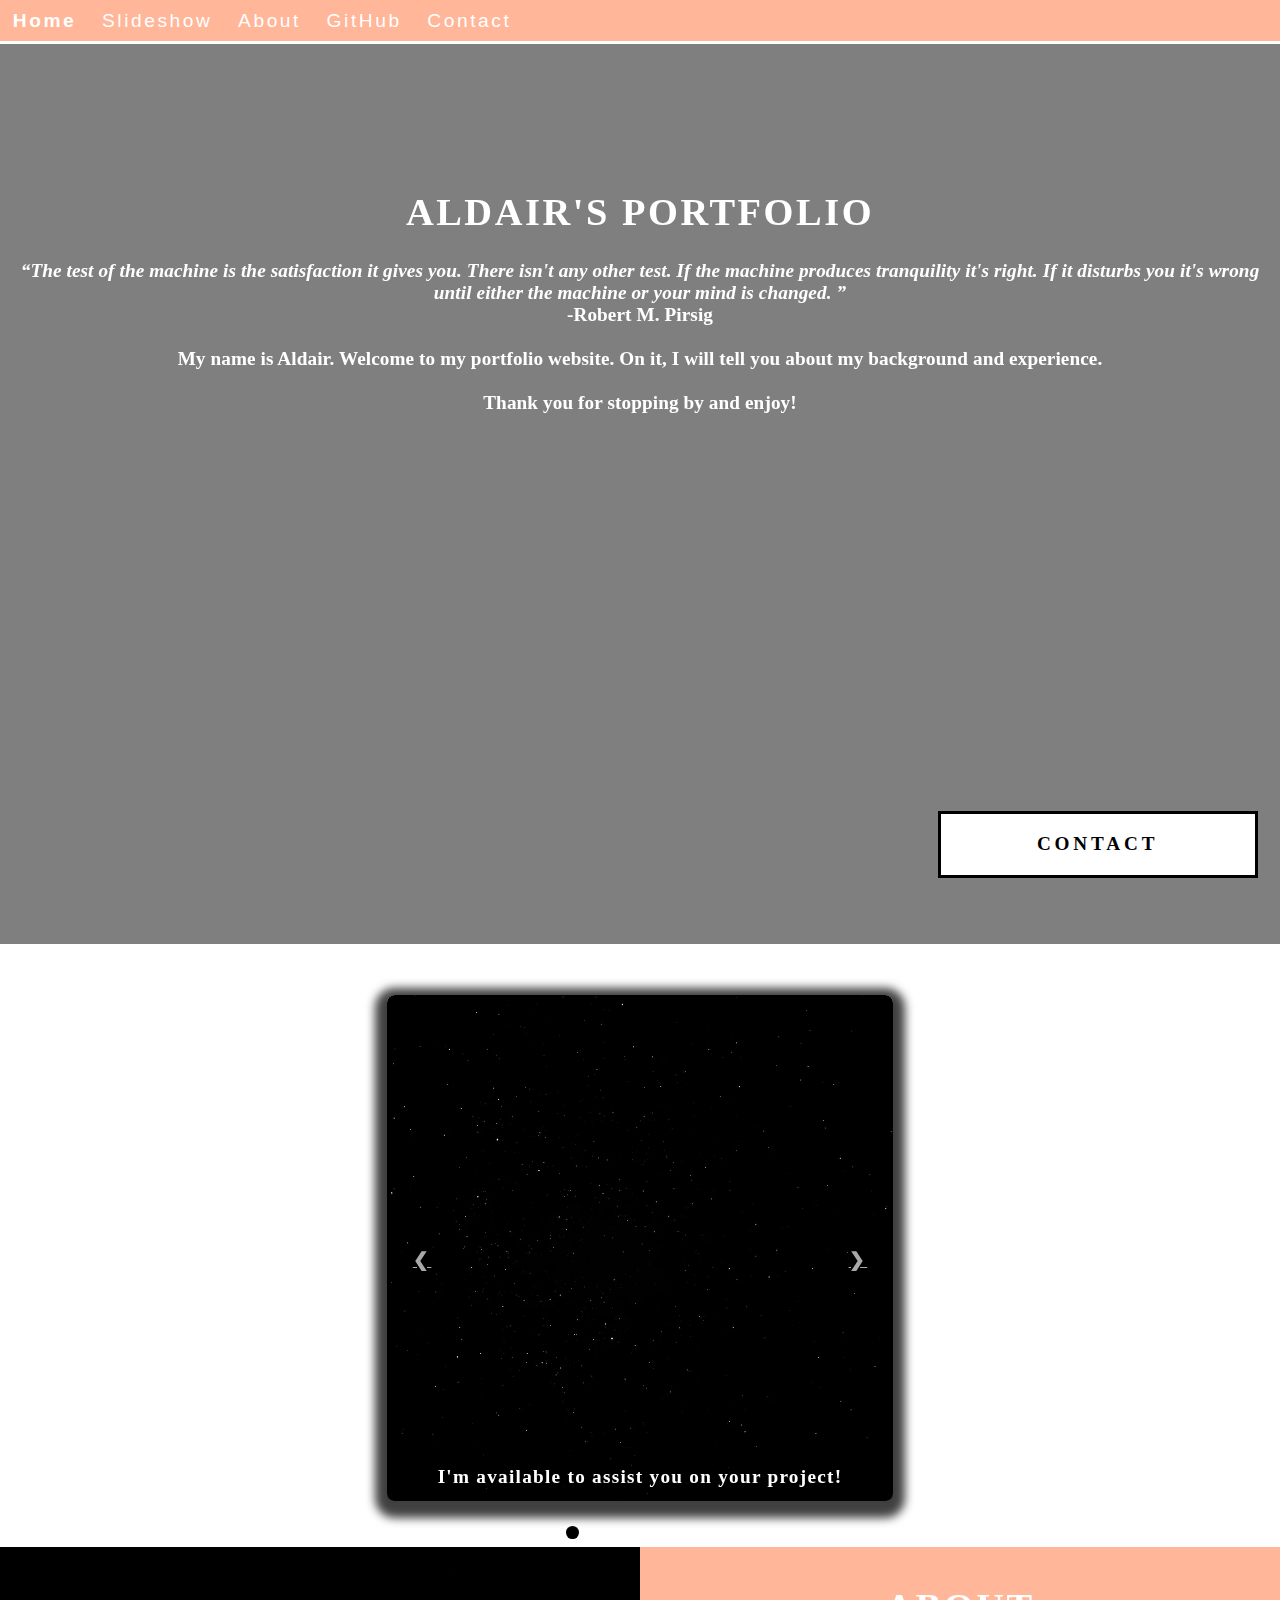
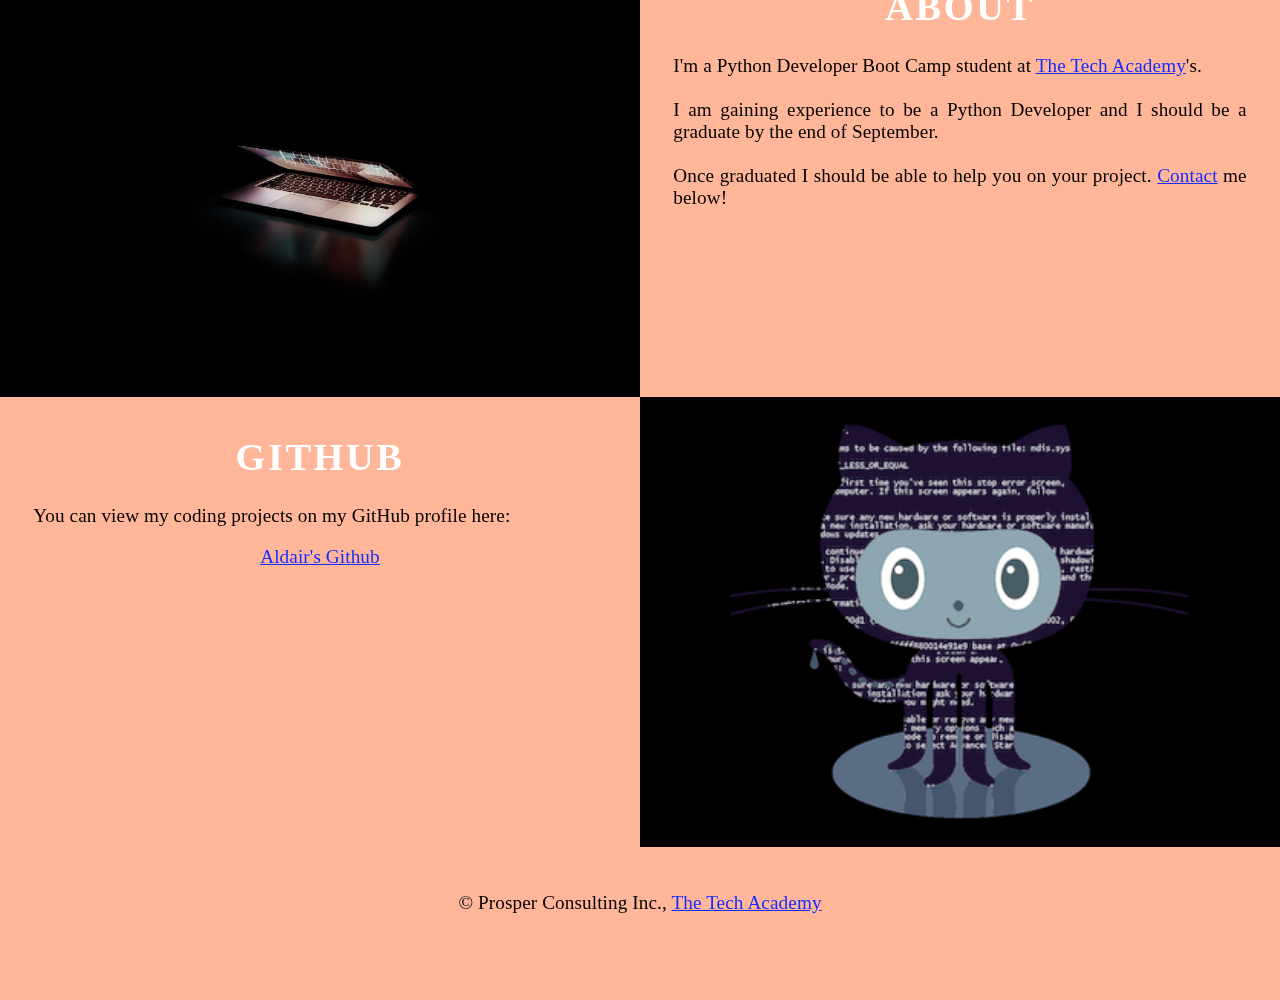
==== commit 53b9f2ca: "updated" ====
--- a/index.html
+++ b/index.html
@@ -55,32 +55,22 @@
         <div id="Slideshow">
             <div id="Slideshow_Background"> 
                 <div id="Slideshow_Container">
-                    <!-- Slide 1 of 6 -->
+                    <!-- Slide 1 of 4 -->
                     <div class="mySlides fade">
                         <img class="Slideshow_Images" src="images/port/Square Personal Photo.jpg" alt="Picture of yourself">
                         <div class="text">I'm available to assist you on your project!</div>
                     </div>
-                    <!-- Slide 2 of 6 -->
+                    <!-- Slide 2 of 4 -->
                     <div class="mySlides fade">
                         <img class="Slideshow_Images" src="images/port/HTML_CSS_and_JavaScript.jpg" alt="HTML, CSS, and JS logos"> 
-                        <div class="text">I am a full-stack software developer,<br> trained in:<br>HTML, CSS, JavaScript,</div>
+                        <div class="text">I am a Python developer,<br> trained in:<br>HTML, CSS, JavaScript,</div>
                     </div>
-                    <!-- Slide 3 of 6 -->
-                    <div class="mySlides fade">
-                        <img class="Slideshow_Images" src="images/port/Python.jpg" alt="Python logo">
-                        <div class="text">the popular programming language Python,</div>
-                    </div>
-                    <!-- Slide 4 of 6 -->
-                    <div class="mySlides fade">
-                        <img class="Slideshow_Images" src="images/port/C_Sharp_and_Dot_NET.jpg" alt="C# logo">
-                        <div class="text">C#, .NET Framework, ASP.NET, MVC, </div>
-                    </div>
-                    <!-- Slide 5 of 6 -->
+                    <!-- Slide 3 of 4 -->
                     <div class="mySlides fade">
                         <img class="Slideshow_Images" src="images/port/SQL_and_Database.jpg" alt="SQL logo"> 
                         <div class="text">back end development, databases and SQL.</div>
                     </div>
-                    <!-- Slide 6 of 6 -->
+                    <!-- Slide 4 of 4 -->
                     <div class="mySlides fade">
                         <img class="Slideshow_Images" src="images/port/Square Custom Picture.jpg" alt="Replace with a picture of your choosing"> 
                         <div class="text"><a class="white-text" onclick="openForm()" href="#Contact">Contact me now!</a></div> 
@@ -112,9 +102,9 @@
             <div class="Column_1">
                 <h1>About</h1>
                 <p>
-                    I'm a Software Developer Boot Camp student at <a href="https://www.learncodinganywhere.com" target="_blank">The Tech Academy</a>'s.
+                    I'm a Python Developer Boot Camp student at <a href="https://www.learncodinganywhere.com" target="_blank">The Tech Academy</a>'s.
                     <br>
-                    <br>I am gaining experience to be a Software Developer and I should be a graduate by the end of September.
+                    <br>I am gaining experience to be a Python Developer and I should be a graduate by the end of September.
                     <br>
                     <br>Once graduated I should be able to help you on your project. <a onclick="openForm()">Contact</a> me below!
                 </p>
